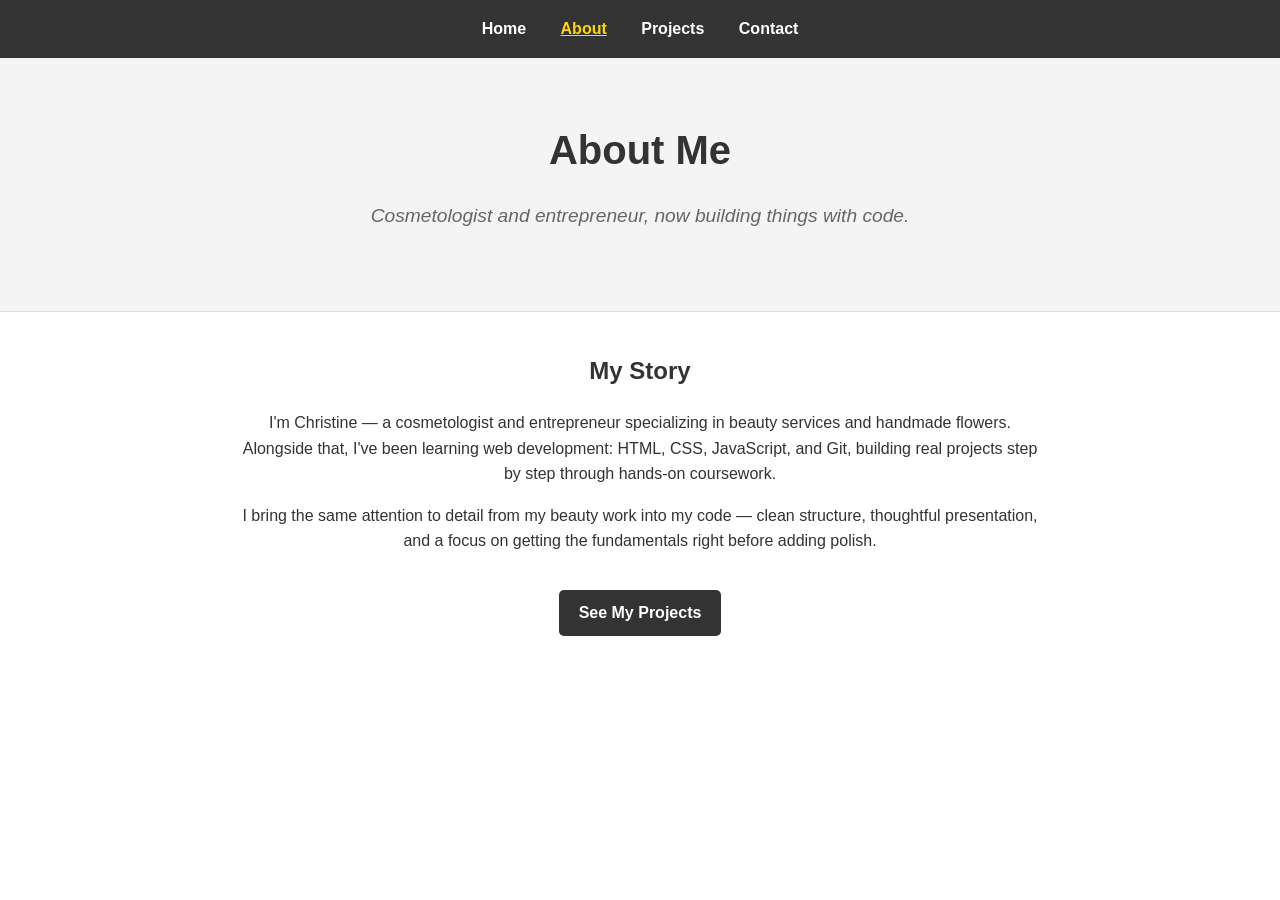
==== about.html @ 1488c26e "Add About, Projects, and Contact pages" ====
<!DOCTYPE html>
<html lang="en">
<head>
    <meta charset="UTF-8">
    <meta name="viewport" content="width=device-width, initial-scale=1.0">
    <title>Christine Kay | About</title>

    <link rel="stylesheet" href="styles.css">
    
</head>
<body>

    <nav>
        <ul>
            <li><a href="index.html">Home</a></li>
            <li><a href="about.html" class="active">About</a></li>
            <li><a href="projects.html">Projects</a></li>
            <li><a href="contact.html">Contact</a></li>
        </ul>
    </nav>

    <header class="hero">
        <h1>About Me</h1>
        <p>Cosmetologist and entrepreneur, now building things with code.</p>
    </header>

    <main class="container">
        <h2>My Story</h2>
        <p>I'm Christine — a cosmetologist and entrepreneur specializing in beauty services and handmade flowers. Alongside that, I've been learning web development: HTML, CSS, JavaScript, and Git, building real projects step by step through hands-on coursework.</p>
        <p>I bring the same attention to detail from my beauty work into my code — clean structure, thoughtful presentation, and a focus on getting the fundamentals right before adding polish.</p>
        <a href="projects.html" class="cta-btn">See My Projects</a>
    </main>

</body>
</html>
---- styles.css ----
body {
            font-family: Arial, sans-serif;
            margin: 0;
            line-height: 1.6;
            color: #333;
        }
        nav {
            background: #333;
            padding: 1rem;
            text-align: center;
        }
        nav ul {
            list-style: none;
            margin: 0;
            padding: 0;
        }
        nav li {
            display: inline;
            margin: 0 15px;
        }
        nav a {
            color: white;
            text-decoration: none;
            font-weight: bold;
        }
        nav a.active {
            color: #ffd700;
            text-decoration: underline;
        }
        .hero {
            background: #f4f4f4;
            padding: 60px 20px;
            text-align: center;
            border-bottom: 1px solid #ddd;
        }
        .hero h1 {
            color: #333;
            font-size: 2.5em;
            margin: 0 0 10px 0;
        }
        .hero p {
            font-size: 1.2em;
            color: #666;
            font-style: italic;
        }
        .container {
            max-width: 800px;
            margin: 40px auto;
            padding: 0 20px;
            text-align: center;
        }
        .cta-btn {
            display: inline-block;
            background: #333;
            color: white;
            padding: 10px 20px;
            text-decoration: none;
            font-weight: bold;
            border-radius: 5px;
            margin-top: 20px;
        }
        .cta-btn:hover {
            background: #555;
        }
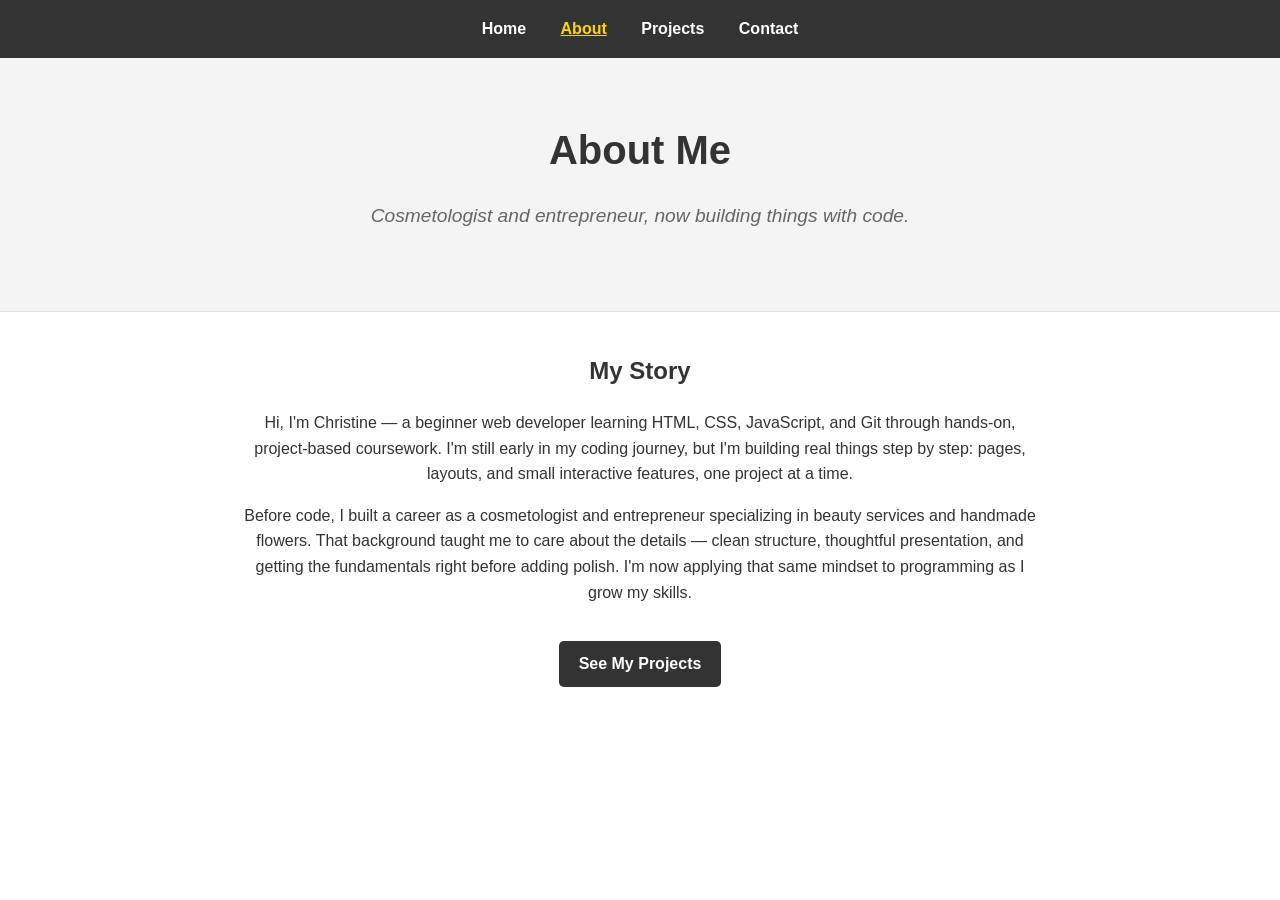
==== commit 23eef69d: "update about.html" ====
--- a/about.html
+++ b/about.html
@@ -26,8 +26,8 @@
 
     <main class="container">
         <h2>My Story</h2>
-        <p>I'm Christine — a cosmetologist and entrepreneur specializing in beauty services and handmade flowers. Alongside that, I've been learning web development: HTML, CSS, JavaScript, and Git, building real projects step by step through hands-on coursework.</p>
-        <p>I bring the same attention to detail from my beauty work into my code — clean structure, thoughtful presentation, and a focus on getting the fundamentals right before adding polish.</p>
+        <p> Hi, I'm Christine — a beginner web developer learning HTML, CSS, JavaScript, and Git through hands-on, project-based coursework. I'm still early in my coding journey, but I'm building real things step by step: pages, layouts, and small interactive features, one project at a time.</p>
+        <p>Before code, I built a career as a cosmetologist and entrepreneur specializing in beauty services and handmade flowers. That background taught me to care about the details — clean structure, thoughtful presentation, and getting the fundamentals right before adding polish. I'm now applying that same mindset to programming as I grow my skills.</p>
         <a href="projects.html" class="cta-btn">See My Projects</a>
     </main>
 
